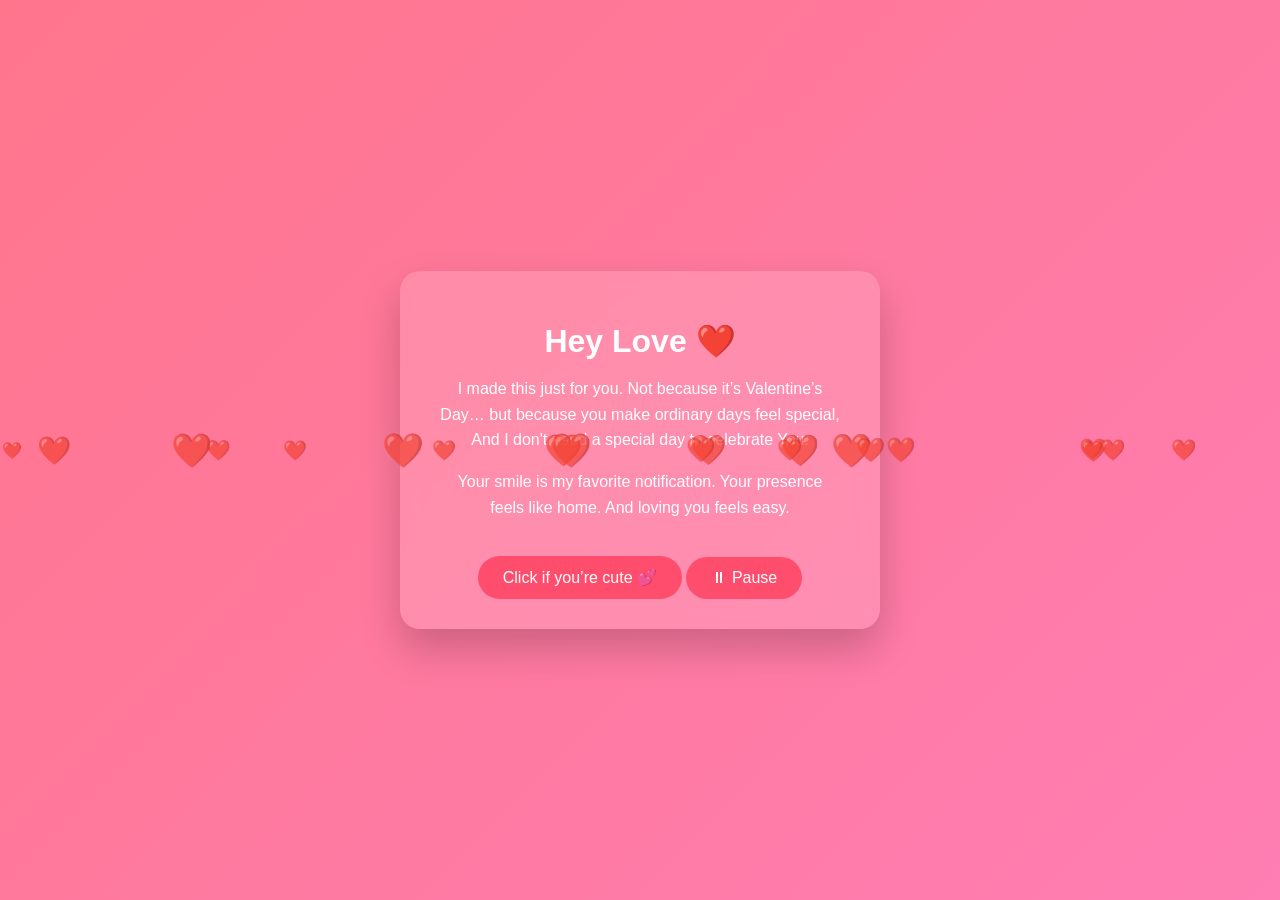
==== index.html @ 57e3517a "Update and rename val.html to index.html" ====
<!DOCTYPE html>
<html lang="en">
<head>
    <meta charset="UTF-8">
    <meta name="viewport" content="width=device-width, initial-scale=1.0">
    <link rel="stylesheet" href="val.css">
    <title>Abibah</title>
</head>
<body>
    <div class="card">
        <h1 id="title">Hey Love ❤️</h1>
        <p id="introText">
            I made this just for you.  
            Not because it’s Valentine’s Day…  
            but because you make ordinary days feel special,
            And I don't need a special day to celebrate You.
        </p>
    
        <p>
            Your smile is my favorite notification.  
            Your presence feels like home.  
            And loving you feels easy.
        </p>
    
        <button id="click-me">Click if you’re cute 💕</button>
        <button onclick="toggleMusic()">⏸ Pause</button>
    
        <p id="hiddenText" style="display:none; margin-top:15px;">
            Happy Valentine’s Day, Abby 🥰  
            I choose you—today, tomorrow, always.
        </p>
    </div>
    <audio id="bgMusic" loop>
        <source src="love.mp3.mp3" type="audio/mpeg">
    </audio>
    
    <script src="val.js"></script>
    
</body>

</html>
---- val.css ----
body {
    margin: 0;
    height: 100vh;
    background: linear-gradient(135deg, #ff758c, #ff7eb3);
    display: flex;
    align-items: center;
    justify-content: center;
    font-family: 'Segoe UI', sans-serif;
    color: white;
    overflow: hidden;
}

.card {
    background: rgba(255, 255, 255, 0.15);
    padding: 30px 40px;
    border-radius: 20px;
    text-align: center;
    backdrop-filter: blur(10px);
    box-shadow: 0 20px 40px rgba(0,0,0,0.2);
    max-width: 400px;
    animation: float 4s ease-in-out infinite;
}

h1 {
    margin-bottom: 10px;
}

p {
    line-height: 1.6;
    font-size: 16px;
}

button {
    margin-top: 20px;
    padding: 12px 25px;
    border: none;
    border-radius: 25px;
    background: #ff4d6d;
    color: white;
    font-size: 16px;
    cursor: pointer;
    transition: transform 0.2s;
}

button:hover {
    transform: scale(1.05);
}

.heart {
    position: absolute;
    color: rgba(255,255,255,0.7);
    font-size: 20px;
    animation: fall linear infinite;
}

@keyframes fall {
    0% { transform: translateY(-10vh); opacity: 1; }
    100% { transform: translateY(110vh); opacity: 0; }
}

@keyframes float {
    0%, 100% { transform: translateY(0); }
    50% { transform: translateY(-10px); }
}
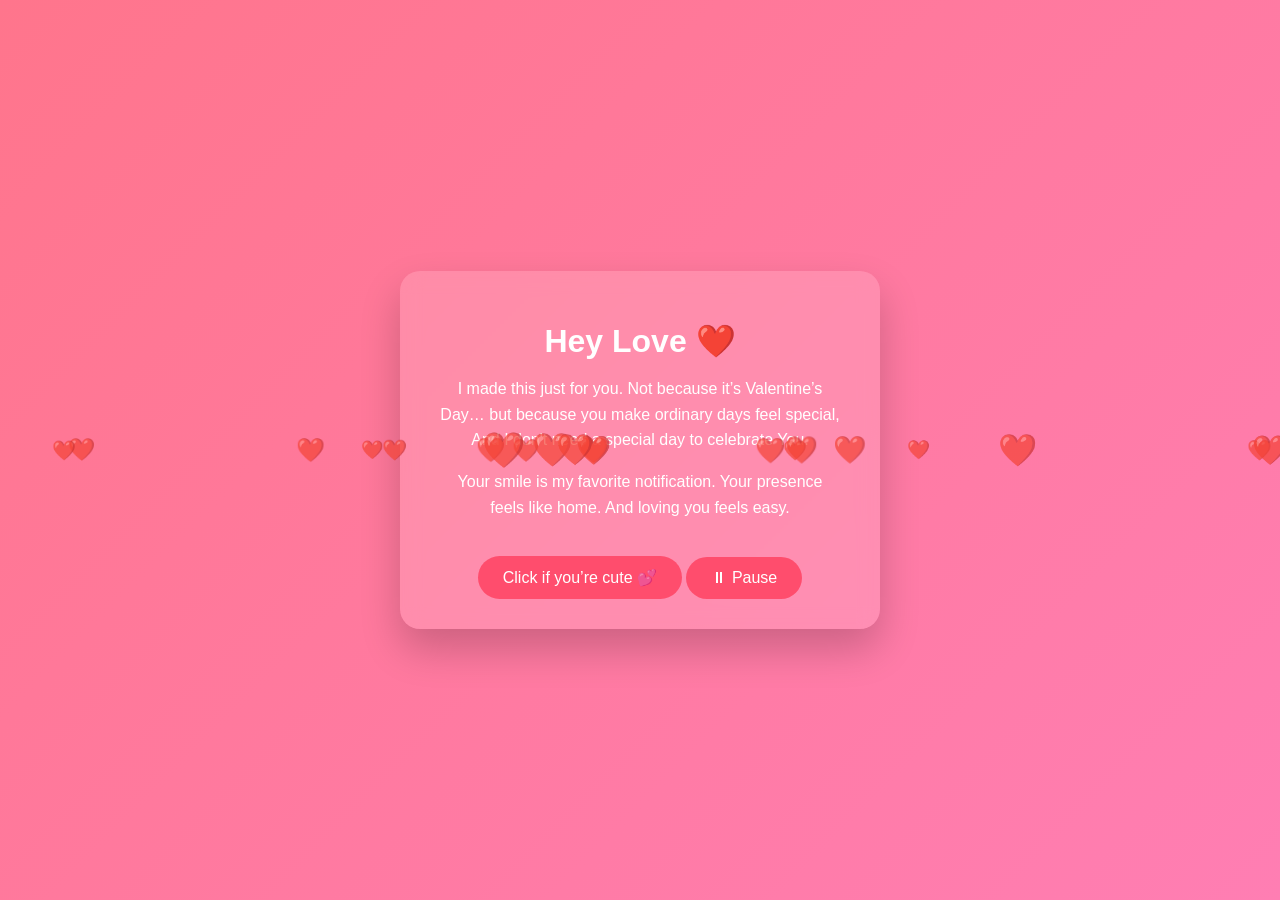
==== commit d84b60e3: "Update index.html" ====
--- a/index.html
+++ b/index.html
@@ -26,7 +26,7 @@
         <button onclick="toggleMusic()">⏸ Pause</button>
     
         <p id="hiddenText" style="display:none; margin-top:15px;">
-            Happy Valentine’s Day, Abby 🥰  
+            Happy Valentine’s Day, My love 🥰  
             I choose you—today, tomorrow, always.
         </p>
     </div>
@@ -39,3 +39,4 @@
 </body>
 
 </html>
+
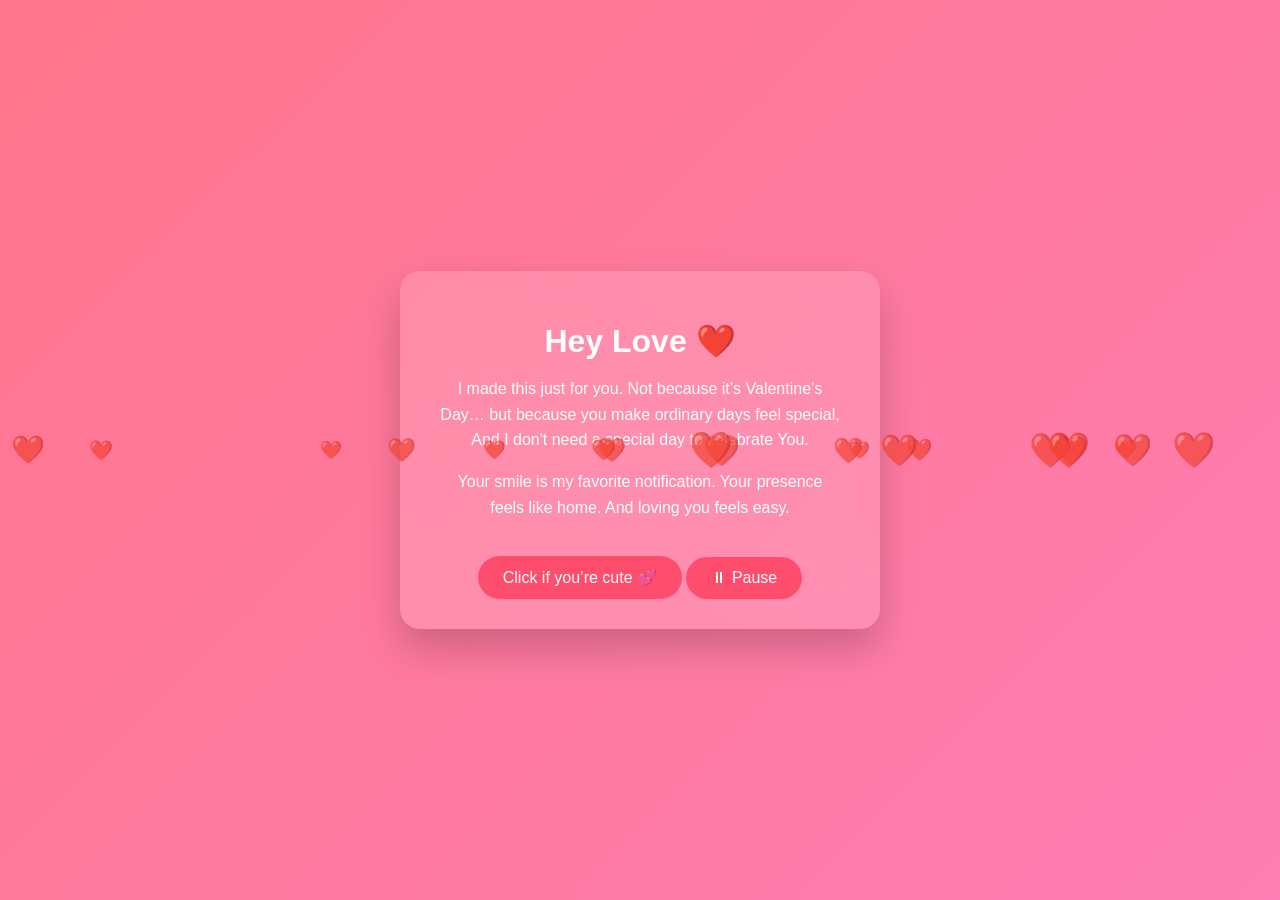
==== commit 08b39c8b: "Update index.html" ====
--- a/index.html
+++ b/index.html
@@ -26,6 +26,9 @@
         <button onclick="toggleMusic()">⏸ Pause</button>
     
         <p id="hiddenText" style="display:none; margin-top:15px;">
+            My love ❤️, 
+           Happy Valentine’s Day, my love ❤️.
+            You are my forever. You are my always. You are my heart 💖
             Happy Valentine’s Day, My love 🥰  
             I choose you—today, tomorrow, always.
         </p>
@@ -40,3 +43,4 @@
 
 </html>
 
+
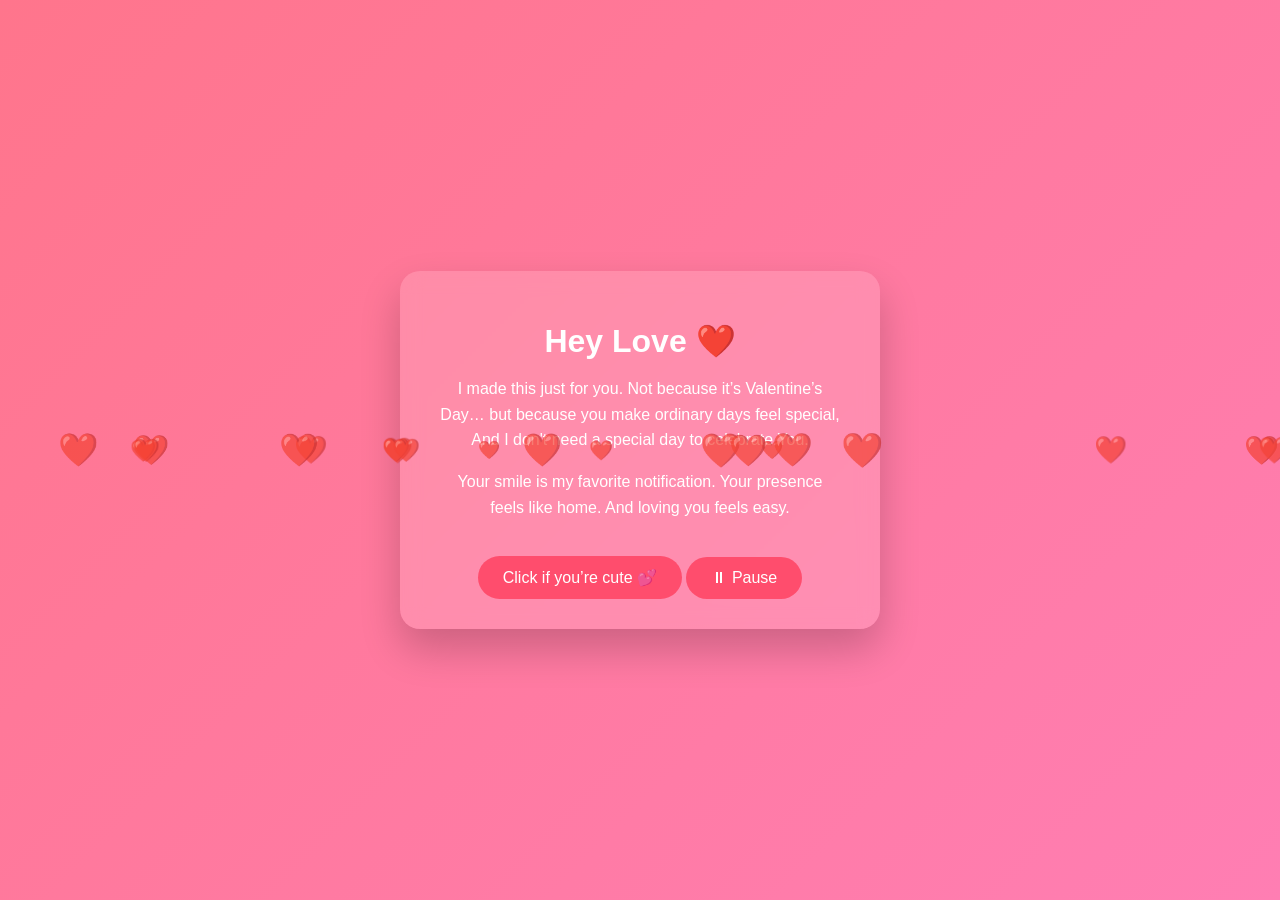
==== commit c754a243: "Update index.html" ====
--- a/index.html
+++ b/index.html
@@ -44,3 +44,4 @@
 </html>
 
 
+
